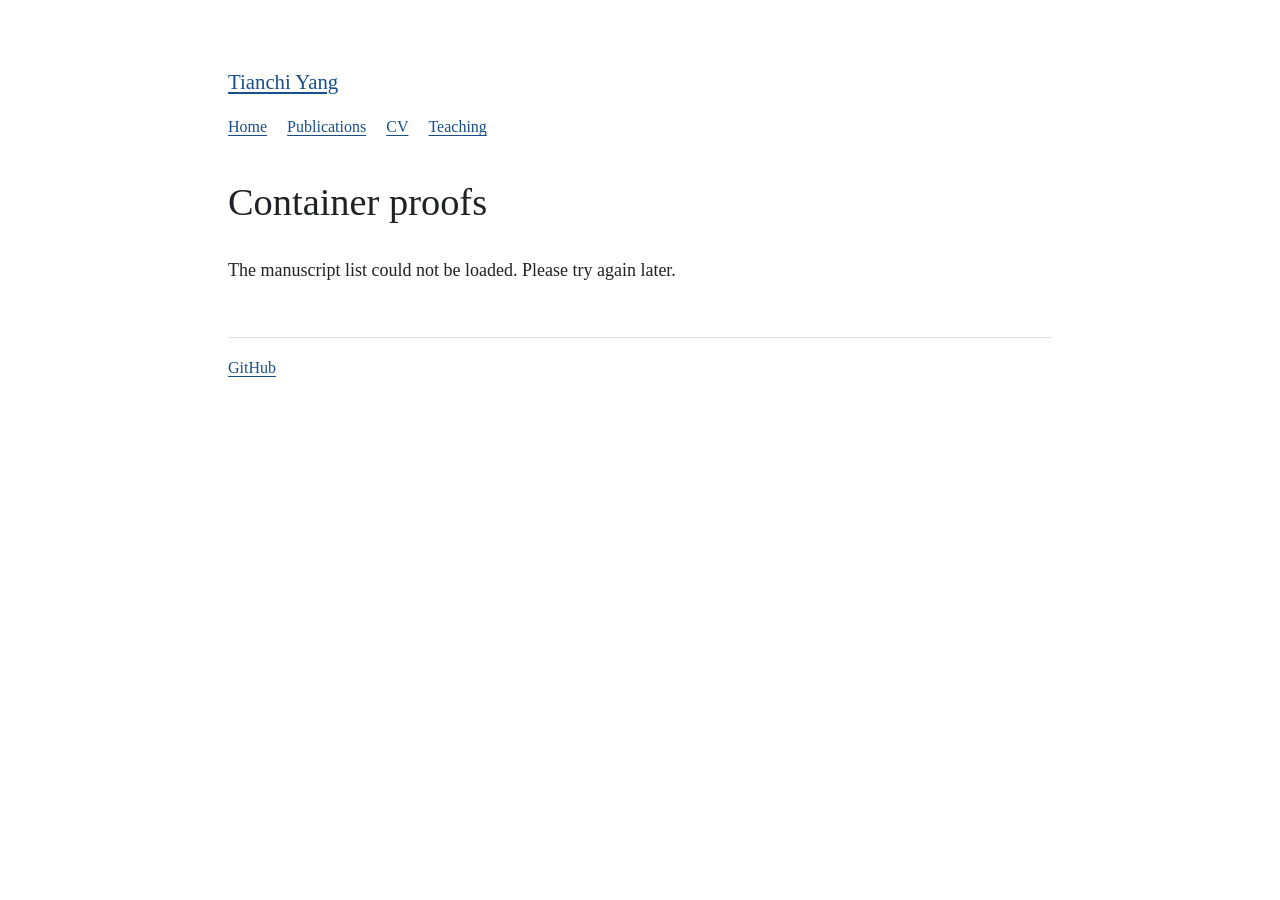
==== containers.html @ a43eac1d "Add container proofs section and archive" ====
<!doctype html>
<html lang="en">
<head>
  <meta charset="utf-8">
  <meta name="viewport" content="width=device-width, initial-scale=1">
  <meta name="description" content="An archive of Tianchi Yang’s proofs using the container method.">
  <title>Container proofs | Tianchi Yang</title>
  <link rel="canonical" href="https://tianchi-yang.github.io/containers.html">
  <link rel="stylesheet" href="styles.css">
  <script src="container-proofs.js" defer></script>
</head>
<body>
  <header class="page-header">
    <a class="site-name" href="./">Tianchi Yang</a>
    <nav aria-label="Main navigation">
      <a href="./">Home</a>
      <a href="publications.html">Publications</a>
      <a href="cv.html">CV</a>
      <a href="teaching.html">Teaching</a>
    </nav>
  </header>
  <main>
    <h1 class="page-title">Container proofs</h1>
    <ul class="papers" id="container-proof-list" hidden></ul>
    <p id="container-proof-status">Manuscripts will be listed here as they become available.</p>
  </main>
  <footer><a href="https://github.com/tianchi-yang">GitHub</a></footer>
</body>
</html>
---- styles.css ----
:root { color-scheme: light; }
* { box-sizing: border-box; }
body { margin: 0 auto; max-width: 880px; padding: 64px 28px 48px; color: #202124; background: #fff; font: 18px/1.7 Georgia, "Times New Roman", serif; }
.profile-header { display: grid; grid-template-columns: minmax(0, 1fr) 218px; gap: 20px 34px; align-items: start; margin-bottom: 44px; }
h1 { margin: 0; font-size: 2.4rem; line-height: 1.2; font-weight: normal; }
.affiliation { margin: 12px 0 0; }
.institution { margin: 2px 0 0; color: #50555a; }
.contact { margin: 6px 0 18px; }
.portrait { display: block; width: 100%; height: auto; border-radius: 4px; }
nav { display: flex; flex-wrap: wrap; gap: 8px 20px; font-size: 1rem; }
a { color: #174e8c; text-underline-offset: 3px; }
a:hover { color: #082d56; }
a:focus-visible { outline: 2px solid #174e8c; outline-offset: 4px; }
section { margin: 36px 0; }
h2 { margin: 0 0 12px; border-bottom: 1px solid #ddd; padding-bottom: 8px; font-size: 1.45rem; font-weight: normal; }
p { margin: 12px 0; }
ul { padding-left: 25px; }
.papers { list-style: none; padding-left: 0; }
.papers li { margin: 0 0 22px; }
.paper-note { display: block; margin: 3px 0; }
.paper-details { display: block; color: #50555a; }
.paper-links { display: block; font-size: 1rem; }
.paper-links a + a { margin-left: 12px; }
footer { margin-top: 52px; padding-top: 16px; border-top: 1px solid #ddd; font-size: 1rem; }
@media (max-width: 650px) {
  body { padding: 36px 22px; }
  .profile-header { grid-template-columns: 1fr; }
  h1 { font-size: 2rem; }
  .portrait { width: min(218px, 100%); }
}

.page-header { margin-bottom: 38px; }
.site-name { display: inline-block; margin: 0 0 14px; font-size: 1.3rem; }
nav a[aria-current="page"] { color: #202124; font-weight: bold; text-decoration: none; }
.page-title { margin-bottom: 30px; }
.page-content h2 { margin-top: 30px; }
li[id] { scroll-margin-block-start: 24px; }
.recent-list li { margin-bottom: 8px; }
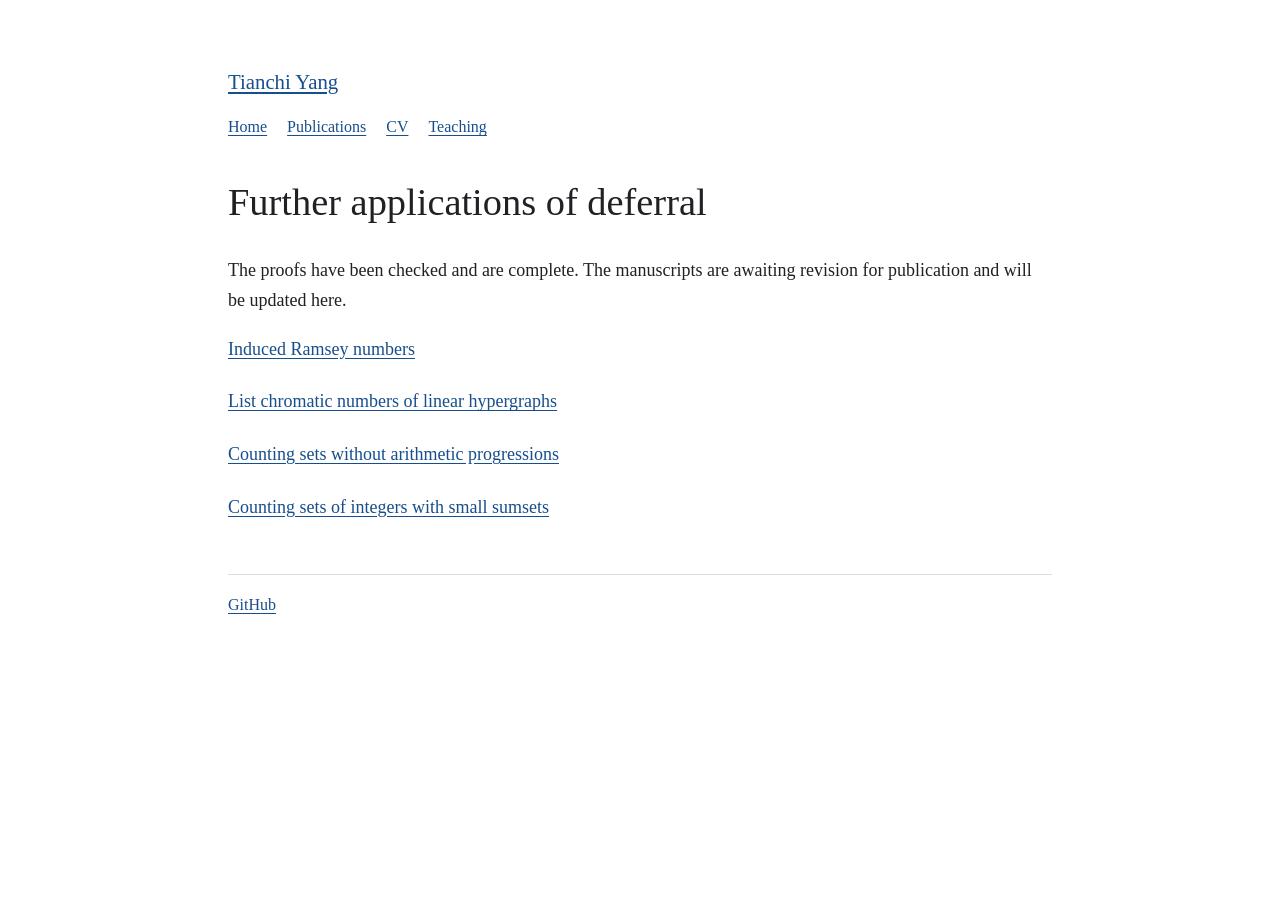
==== commit fb957f35: "Publish four further applications of deferral" ====
--- a/containers.html
+++ b/containers.html
@@ -3,11 +3,10 @@
 <head>
   <meta charset="utf-8">
   <meta name="viewport" content="width=device-width, initial-scale=1">
-  <meta name="description" content="An archive of Tianchi Yang’s proofs using the container method.">
-  <title>Container proofs | Tianchi Yang</title>
+  <meta name="description" content="Tianchi Yang’s manuscripts on further applications of deferral in the hypergraph container method.">
+  <title>Further applications of deferral | Tianchi Yang</title>
   <link rel="canonical" href="https://tianchi-yang.github.io/containers.html">
   <link rel="stylesheet" href="styles.css">
-  <script src="container-proofs.js" defer></script>
 </head>
 <body>
   <header class="page-header">
@@ -20,9 +19,14 @@
     </nav>
   </header>
   <main>
-    <h1 class="page-title">Container proofs</h1>
-    <ul class="papers" id="container-proof-list" hidden></ul>
-    <p id="container-proof-status">Manuscripts will be listed here as they become available.</p>
+    <h1 class="page-title">Further applications of deferral</h1>
+    <p>The proofs have been checked and are complete. The manuscripts are awaiting revision for publication and will be updated here.</p>
+    <ul class="papers">
+      <li><a href="papers/induced-ramsey-numbers.pdf">Induced Ramsey numbers</a></li>
+      <li><a href="papers/list-chromatic-numbers-of-linear-hypergraphs.pdf">List chromatic numbers of linear hypergraphs</a></li>
+      <li><a href="papers/counting-sets-without-arithmetic-progressions.pdf">Counting sets without arithmetic progressions</a></li>
+      <li><a href="papers/counting-sets-of-integers-with-small-sumsets.pdf">Counting sets of integers with small sumsets</a></li>
+    </ul>
   </main>
   <footer><a href="https://github.com/tianchi-yang">GitHub</a></footer>
 </body>
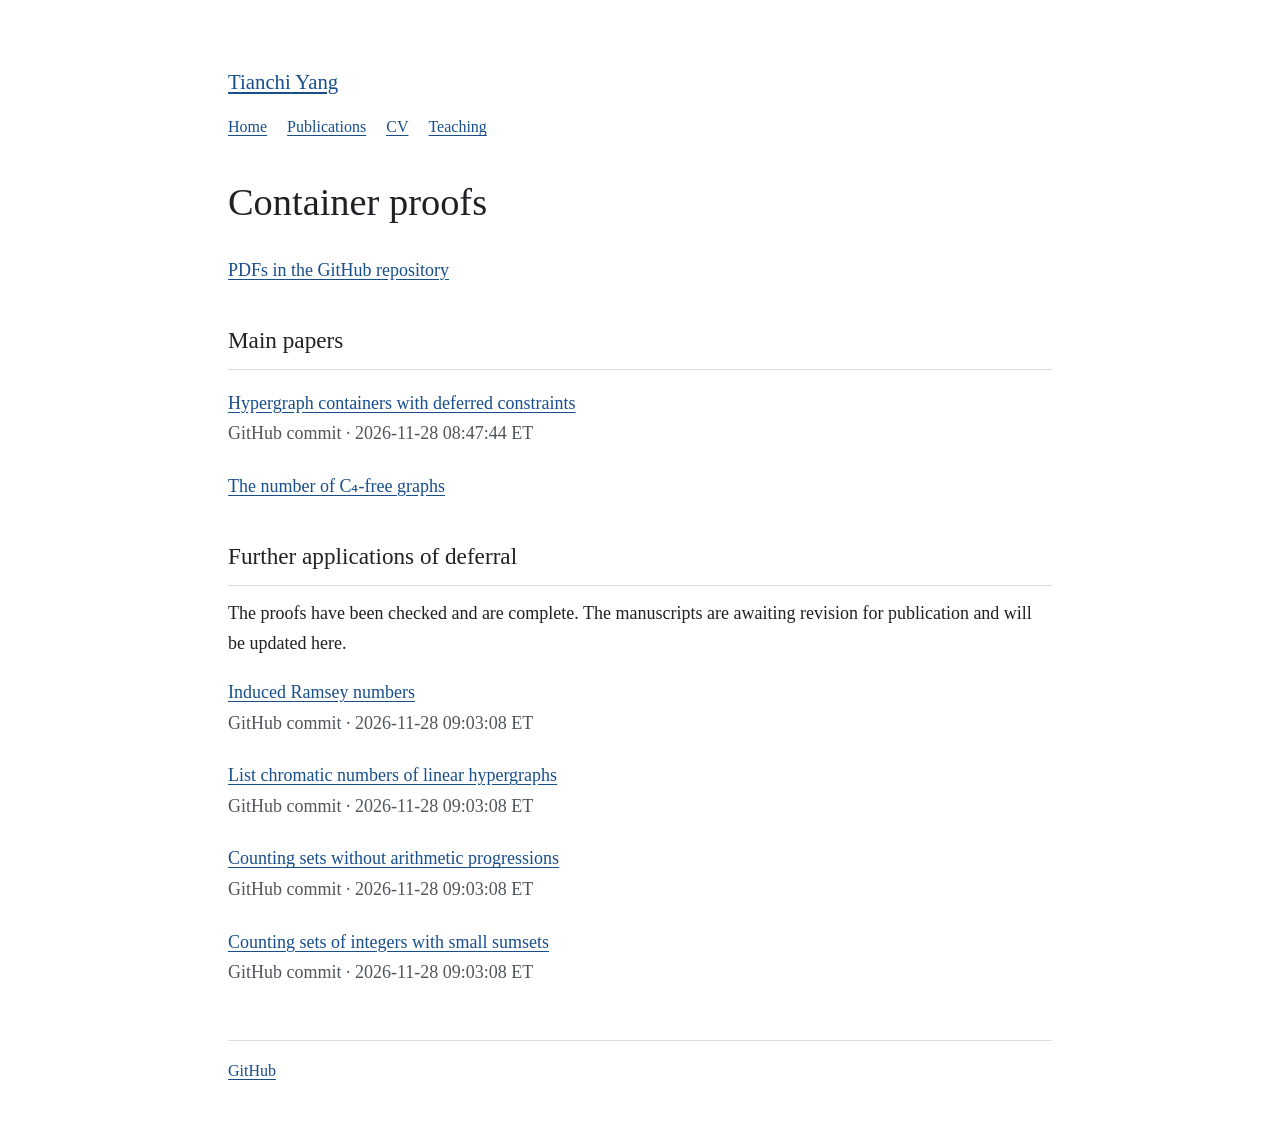
==== commit ed337de7: "List main papers and GitHub timestamps on the container proofs page" ====
--- a/containers.html
+++ b/containers.html
@@ -3,10 +3,11 @@
 <head>
   <meta charset="utf-8">
   <meta name="viewport" content="width=device-width, initial-scale=1">
-  <meta name="description" content="Tianchi Yang’s manuscripts on further applications of deferral in the hypergraph container method.">
-  <title>Further applications of deferral | Tianchi Yang</title>
+  <meta name="description" content="Main papers and further applications of deferral in the hypergraph container method by Tianchi Yang.">
+  <title>Container proofs | Tianchi Yang</title>
   <link rel="canonical" href="https://tianchi-yang.github.io/containers.html">
   <link rel="stylesheet" href="styles.css">
+  <script src="container-proofs.js" defer></script>
 </head>
 <body>
   <header class="page-header">
@@ -19,14 +20,43 @@
     </nav>
   </header>
   <main>
-    <h1 class="page-title">Further applications of deferral</h1>
-    <p>The proofs have been checked and are complete. The manuscripts are awaiting revision for publication and will be updated here.</p>
-    <ul class="papers">
-      <li><a href="papers/induced-ramsey-numbers.pdf">Induced Ramsey numbers</a></li>
-      <li><a href="papers/list-chromatic-numbers-of-linear-hypergraphs.pdf">List chromatic numbers of linear hypergraphs</a></li>
-      <li><a href="papers/counting-sets-without-arithmetic-progressions.pdf">Counting sets without arithmetic progressions</a></li>
-      <li><a href="papers/counting-sets-of-integers-with-small-sumsets.pdf">Counting sets of integers with small sumsets</a></li>
-    </ul>
+    <h1 class="page-title">Container proofs</h1>
+    <p><a href="https://github.com/tianchi-yang/tianchi-yang.github.io/tree/main/papers">PDFs in the GitHub repository</a></p>
+    <section aria-labelledby="main-papers-heading">
+      <h2 id="main-papers-heading">Main papers</h2>
+      <ul class="papers" id="container-proof-list">
+        <li>
+          <a href="papers/hypergraph-containers-with-deferred-constraints.pdf">Hypergraph containers with deferred constraints</a>
+          <span class="paper-details">GitHub commit · <time datetime="2026-11-28T13:47:44Z">2026-11-28 08:47:44 ET</time></span>
+        </li>
+        <li>
+          <a href="https://arxiv.org/abs/2610.39595">The number of C₄-free graphs</a>
+        </li>
+      </ul>
+      <p id="container-proof-status" hidden></p>
+    </section>
+    <section aria-labelledby="further-applications-heading">
+      <h2 id="further-applications-heading">Further applications of deferral</h2>
+      <p>The proofs have been checked and are complete. The manuscripts are awaiting revision for publication and will be updated here.</p>
+      <ul class="papers">
+        <li>
+          <a href="papers/induced-ramsey-numbers.pdf">Induced Ramsey numbers</a>
+          <span class="paper-details">GitHub commit · <time datetime="2026-11-28T14:03:08Z">2026-11-28 09:03:08 ET</time></span>
+        </li>
+        <li>
+          <a href="papers/list-chromatic-numbers-of-linear-hypergraphs.pdf">List chromatic numbers of linear hypergraphs</a>
+          <span class="paper-details">GitHub commit · <time datetime="2026-11-28T14:03:08Z">2026-11-28 09:03:08 ET</time></span>
+        </li>
+        <li>
+          <a href="papers/counting-sets-without-arithmetic-progressions.pdf">Counting sets without arithmetic progressions</a>
+          <span class="paper-details">GitHub commit · <time datetime="2026-11-28T14:03:08Z">2026-11-28 09:03:08 ET</time></span>
+        </li>
+        <li>
+          <a href="papers/counting-sets-of-integers-with-small-sumsets.pdf">Counting sets of integers with small sumsets</a>
+          <span class="paper-details">GitHub commit · <time datetime="2026-11-28T14:03:08Z">2026-11-28 09:03:08 ET</time></span>
+        </li>
+      </ul>
+    </section>
   </main>
   <footer><a href="https://github.com/tianchi-yang">GitHub</a></footer>
 </body>
